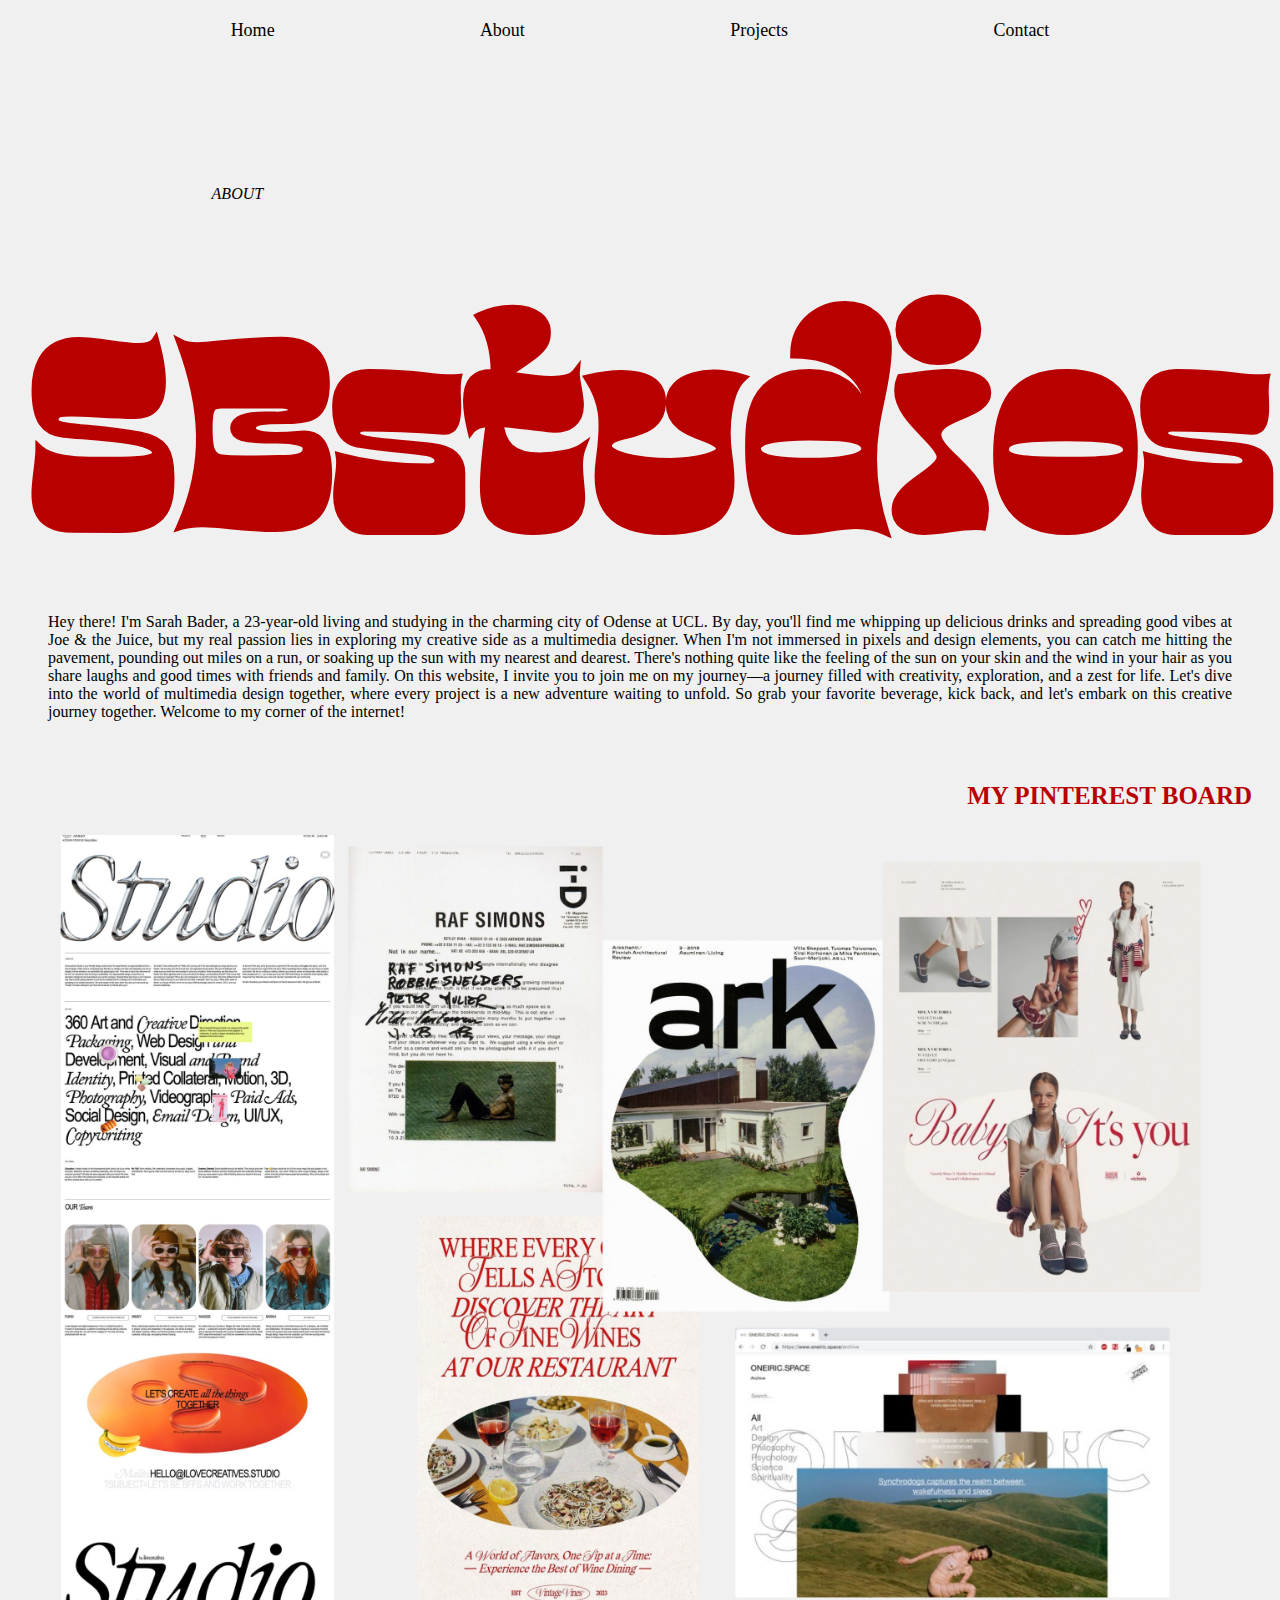
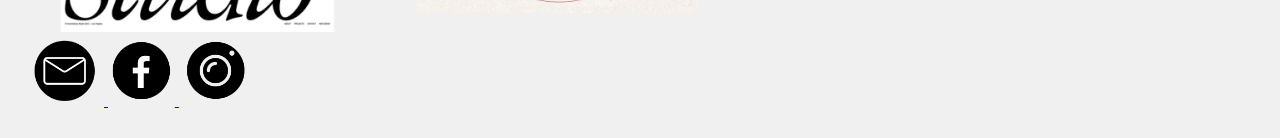
==== Eksamensprojekt/about.html @ ff480aab "Add files via upload" ====
<!DOCTYPE html>
<html lang="en">
    <head>
        <link rel="stylesheet" href="about.css">
        <meta charset="UTF-8">
    </head>
    <body>
        <nav class="menu">
            <a href="index.html">Home</a>
            <a href="about.html">About</a>
            <a href="projects.html">Projects</a>
            <a href="contact.html">Contact</a>
        </nav>
        <div class="top-container">
        <div class="content">
            <p>ABOUT</p>
        </div>
        </div>
        <div class="headline-container">
            <div class="content">
                <h1>SBstudios</h1>
            </div>
        </div>
        <div class="about-container">
        <div class="content">
        <p>Hey there! I'm Sarah Bader, a 23-year-old living and studying in the charming city of Odense at UCL. By day, you'll find me whipping up delicious drinks and spreading good vibes at Joe & the Juice, but my real passion lies in exploring my creative side as a multimedia designer.
            When I'm not immersed in pixels and design elements, you can catch me hitting the pavement, pounding out miles on a run, or soaking up the sun with my nearest and dearest. There's nothing quite like the feeling of the sun on your skin and the wind in your hair as you share laughs and good times with friends and family.
            On this website, I invite you to join me on my journey—a journey filled with creativity, exploration, and a zest for life. Let's dive into the world of multimedia design together, where every project is a new adventure waiting to unfold.
            So grab your favorite beverage, kick back, and let's embark on this creative journey together. Welcome to my corner of the internet!</p>
        </div>
        </div>
    <h3>MY PINTEREST BOARD</h3>
    <img class="img1" src="img/pinterest.png" alt="my pinteres board">
    <footer>
        <div class="footer-container">
            <a href="mailto:sarahbader58@gmail.com">
                <img class="img2" src="img/mail.png" alt="mail logo" > 
                </a>
                <a href="https://www.facebook.com/profile.php?id=100009001776277">
                <img class="img2" src="img/fb.png" alt="fb logo">
                </a>
                <a href="https://www.instagram.com/sarahhbaderr/">
                <img class="img2" src="img/ig.png" alt="ig logo">
                </a>     
        </div> 
    </body>  
    </html>
---- Eksamensprojekt/about.css ----
body{
    background-color: #f0f0f0;
    color: #000000;
    padding: 20px;
    position: relative;
    z-index: 1;
}

.menu{
    display: flex;
    justify-content: center;
    justify-content: space-around;
    margin: 100px;
    font-size: 18px;
    height: 0vh;
    margin-top: -2vh;
    font-family: 'Times New Roman', Times, serif;
    background-color: #f0f0f0;
  }

.menu a{
    color: #000000;
    text-decoration: none;
    padding: 10px 20px;
}

.menu a:hover{
    color: #b90000 ;
}

.top-container{
    font-style: italic;
    text-align: left;
    align-items:center;
    line-height: 0.5;
    height: 30vh;
    margin-top: 20vh;
    margin-bottom: -400px;
    margin-left: 15%;
}

@font-face {
    font-family: "janger font";
    src: url(janger\ font.otf) format(truetype);
}

.headline-container{
    text-align: center;
    color: #b90000;
    font-family:"janger font";
    font-size: 10vw;
    width: 100%;
    padding: 0 5px;
    margin-bottom: -200px;
  }

.about-container{
    display: flex;
    align-items: center;
    justify-content: center;
    text-align: center;
    margin-top: -20vh;
    margin-bottom: 5vh;
    padding: 0 20px;
}

p{
    text-align: justify;
    justify-content: center;
    color: #000000;
    font-size: 16px;
    font-family: 'Times New Roman', Times, serif;
  }

h3{
    text-align: right;
    color: #b90000;
    font-size: 25px;
    font-family: Georgia, 'Times New Roman', Times, serif;
}

.img1{
    width: 100%;
}

.img2{
    height: 70px;

}


/* Media queries for responsive design */
@media screen and (max-width: 1024px) {
    .menu {
        flex-direction: column;
        align-items: center;
        margin: 20px 0;
    }

    .menu a {
        padding: 10px;
    }

    .top-container {
        margin-top: 10vh;
        margin-left: 5%;
        margin-bottom: -200px;
    }

    .headline-container {
        font-size: 8vw;
        margin-bottom: -150px;
    }

    .about-container {
        margin-top: -10vh;
        padding: 0 10px;
    }

    p {
        font-size: 14px;
    }

    h3 {
        font-size: 20px;
    }

    .img1 {
        width: 90%;
    }

    .img2 {
        height: 50px;
    }
}

@media screen and (max-width: 768px) {
    .menu {
        margin: 10px 0;
    }

    .top-container {
        margin-top: 5vh;
        margin-left: 2%;
    }

    .headline-container {
        font-size: 6vw;
        margin-bottom: -100px;
    }

    .about-container {
        margin-top: -5vh;
    }

    p {
        font-size: 12px;
    }

    h3 {
        font-size: 18px;
    }

    .img1 {
        width: 85%;
    }

    .img2 {
        height: 40px;
    }
}

@media screen and (max-width: 480px) {
    .menu {
        margin: 5px 0;
    }

    .top-container {
        margin-top: 2vh;
        margin-left: 1%;
    }

    .headline-container {
        font-size: 5vw;
        margin-bottom: -50px;
    }

    .about-container {
        margin-top: -2vh;
    }

    p {
        font-size: 10px;
    }

    h3 {
        font-size: 16px;
    }

    .img1 {
        width: 80%;
    }

    .img2 {
        height: 30px;
    }
}
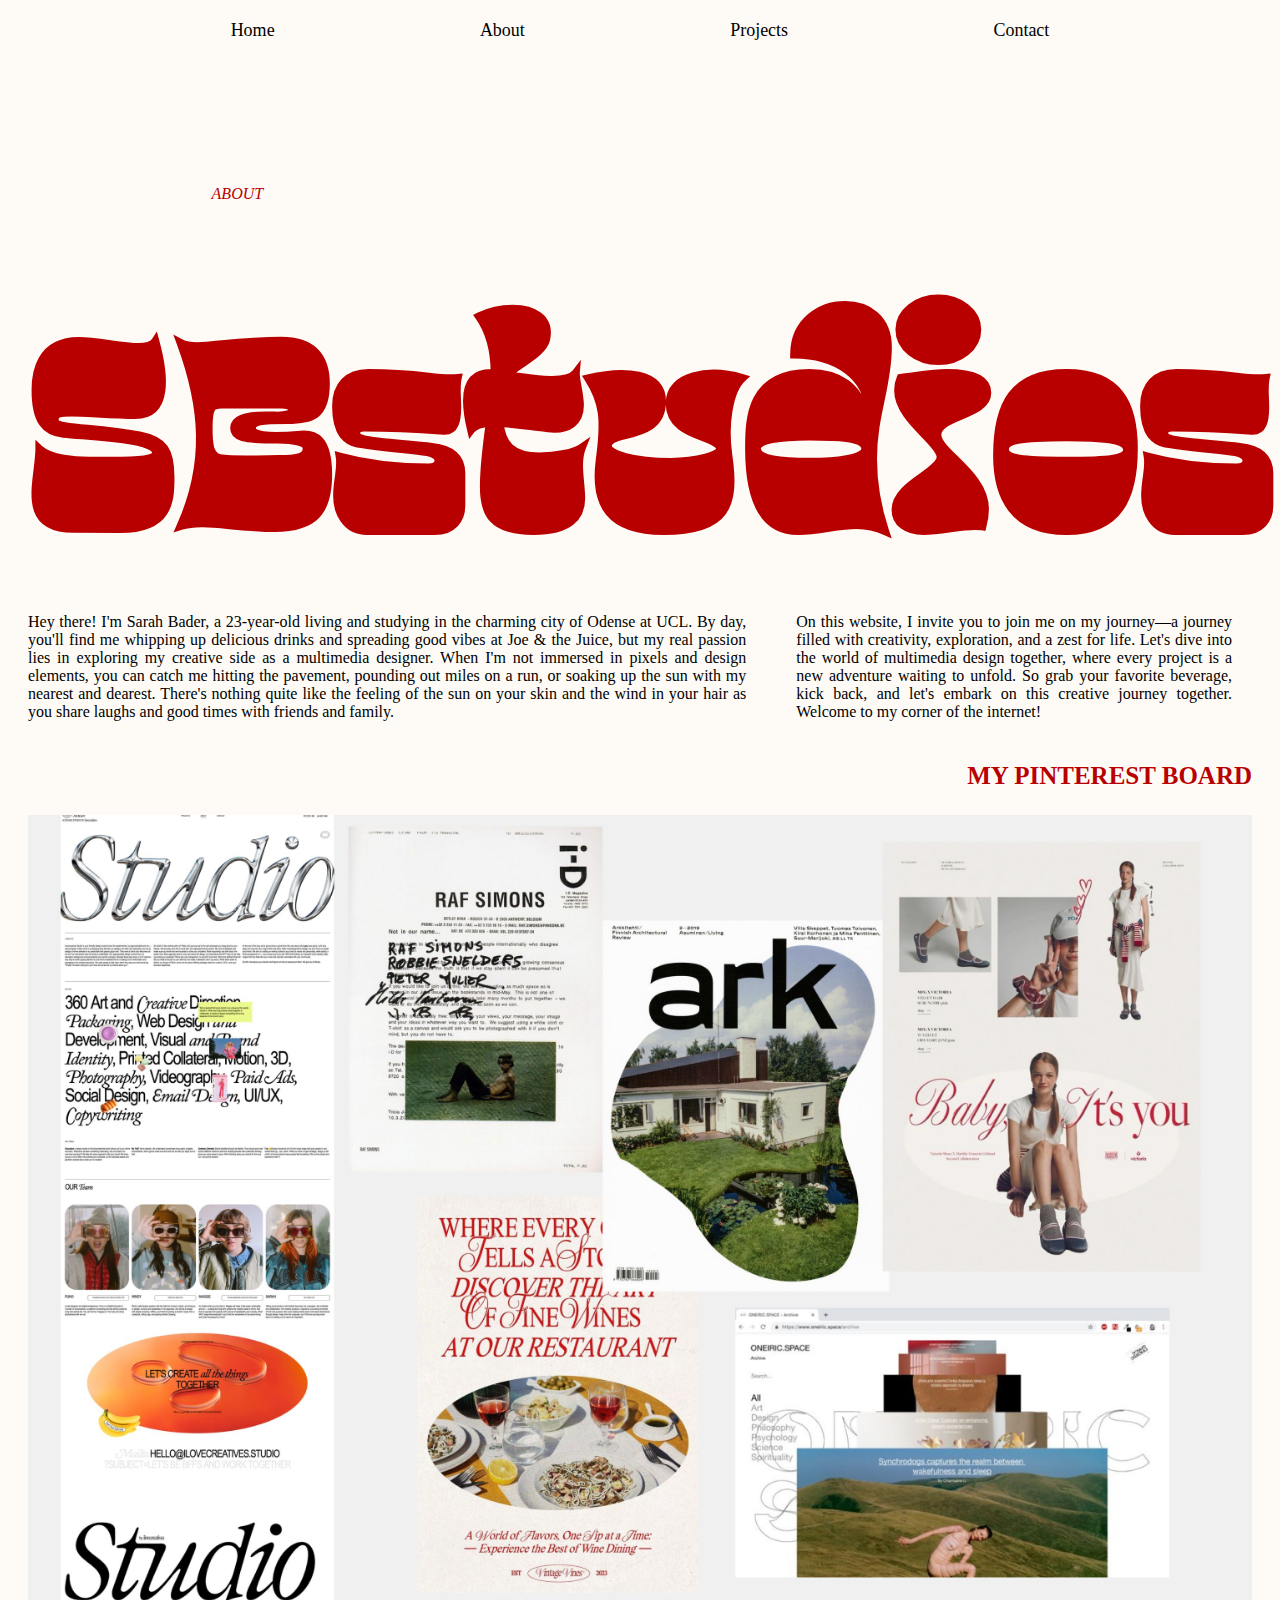
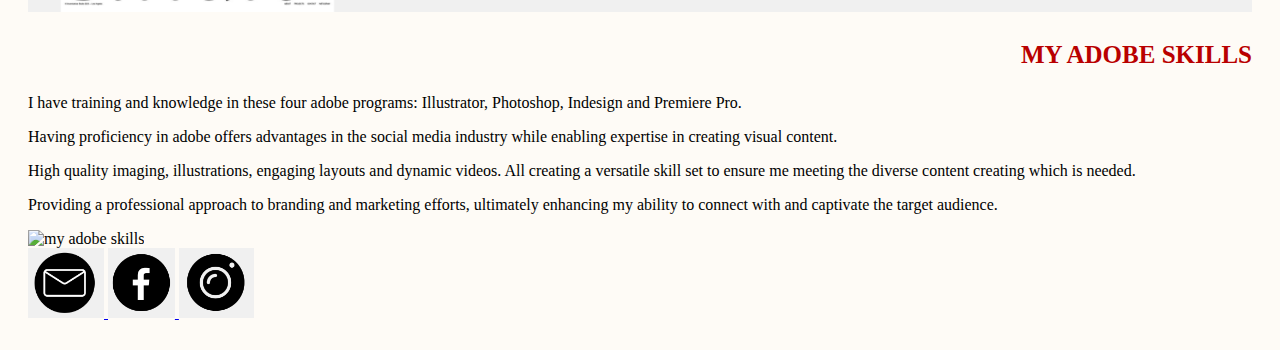
==== commit 2a3da5fa: "Add files via upload" ====
--- a/Eksamensprojekt/about.html
+++ b/Eksamensprojekt/about.html
@@ -3,6 +3,7 @@
     <head>
         <link rel="stylesheet" href="about.css">
         <meta charset="UTF-8">
+        <title>SBstudios</title>
     </head>
     <body>
         <nav class="menu">
@@ -13,7 +14,7 @@
         </nav>
         <div class="top-container">
         <div class="content">
-            <p>ABOUT</p>
+            <p class="pp">ABOUT</p>
         </div>
         </div>
         <div class="headline-container">
@@ -21,16 +22,24 @@
                 <h1>SBstudios</h1>
             </div>
         </div>
+
         <div class="about-container">
-        <div class="content">
-        <p>Hey there! I'm Sarah Bader, a 23-year-old living and studying in the charming city of Odense at UCL. By day, you'll find me whipping up delicious drinks and spreading good vibes at Joe & the Juice, but my real passion lies in exploring my creative side as a multimedia designer.
-            When I'm not immersed in pixels and design elements, you can catch me hitting the pavement, pounding out miles on a run, or soaking up the sun with my nearest and dearest. There's nothing quite like the feeling of the sun on your skin and the wind in your hair as you share laughs and good times with friends and family.
-            On this website, I invite you to join me on my journey—a journey filled with creativity, exploration, and a zest for life. Let's dive into the world of multimedia design together, where every project is a new adventure waiting to unfold.
-            So grab your favorite beverage, kick back, and let's embark on this creative journey together. Welcome to my corner of the internet!</p>
+            <p class="p1">Hey there! I'm Sarah Bader, a 23-year-old living and studying in the charming city of Odense at UCL. By day, you'll find me whipping up delicious drinks and spreading good vibes at Joe & the Juice, but my real passion lies in exploring my creative side as a multimedia designer.
+                When I'm not immersed in pixels and design elements, you can catch me hitting the pavement, pounding out miles on a run, or soaking up the sun with my nearest and dearest. There's nothing quite like the feeling of the sun on your skin and the wind in your hair as you share laughs and good times with friends and family.</p>
+            <p class="p2"> On this website, I invite you to join me on my journey—a journey filled with creativity, exploration, and a zest for life. Let's dive into the world of multimedia design together, where every project is a new adventure waiting to unfold.
+                So grab your favorite beverage, kick back, and let's embark on this creative journey together. Welcome to my corner of the internet!</p>
         </div>
-        </div>
+
     <h3>MY PINTEREST BOARD</h3>
     <img class="img1" src="img/pinterest.png" alt="my pinteres board">
+
+    <h3>MY ADOBE SKILLS</h3>
+    <p>I have training and knowledge in these four adobe programs: Illustrator, Photoshop, Indesign and Premiere Pro.</p>
+    <p>Having proficiency in adobe offers advantages in the social media industry while enabling expertise in creating visual content.</p>
+    <p>High quality imaging, illustrations, engaging layouts and dynamic videos. All creating a versatile skill set to ensure me meeting the diverse content creating which is needed.</p>
+    <p>Providing a professional approach to branding and marketing efforts, ultimately enhancing my ability to connect with and captivate the target audience.</p>
+    <img class="img3" src="img/adobe.png" alt="my adobe skills">
+
     <footer>
         <div class="footer-container">
             <a href="mailto:sarahbader58@gmail.com">
@@ -43,5 +52,6 @@
                 <img class="img2" src="img/ig.png" alt="ig logo">
                 </a>     
         </div> 
+    </footer>
     </body>  
     </html>         --- a/Eksamensprojekt/about.css
+++ b/Eksamensprojekt/about.css
@@ -1,6 +1,6 @@
 
 body{
-    background-color: #f0f0f0;
+    background-color: #fefbf6;
     color: #000000;
     padding: 20px;
     position: relative;
@@ -16,7 +16,7 @@
     height: 0vh;
     margin-top: -2vh;
     font-family: 'Times New Roman', Times, serif;
-    background-color: #f0f0f0;
+    background-color: #fefbf6;
   }
 
 .menu a{
@@ -26,7 +26,7 @@
 }
 
 .menu a:hover{
-    color: #b90000 ;
+    color: #0056b3 ;
 }
 
 .top-container{
@@ -40,6 +40,10 @@
     margin-left: 15%;
 }
 
+.pp{
+    color: #b90000;
+}
+
 @font-face {
     font-family: "janger font";
     src: url(janger\ font.otf) format(truetype);
@@ -57,21 +61,28 @@
 
 .about-container{
     display: flex;
-    align-items: center;
-    justify-content: center;
-    text-align: center;
-    margin-top: -20vh;
-    margin-bottom: 5vh;
-    padding: 0 20px;
-}
-
+    margin-top: -60px;
+}
+
+.p1{
+    margin-right: 50px;
+}
+
+.p2{
+    margin-right: 20px;
+}
+
+* {
+    box-sizing: border-box;
+  }
+  
 p{
     text-align: justify;
     justify-content: center;
     color: #000000;
     font-size: 16px;
     font-family: 'Times New Roman', Times, serif;
-  }
+}
 
 h3{
     text-align: right;
@@ -84,9 +95,13 @@
     width: 100%;
 }
 
+.img3{
+    width: 50%;
+    margin-top: -20px;
+}
+
 .img2{
     height: 70px;
-
 }
 
 
@@ -146,12 +161,13 @@
     }
 
     .headline-container {
-        font-size: 6vw;
+        margin-top: 100px;
+        font-size: 9vw;
         margin-bottom: -100px;
     }
 
     .about-container {
-        margin-top: -5vh;
+        margin-top: 10vh;
     }
 
     p {
